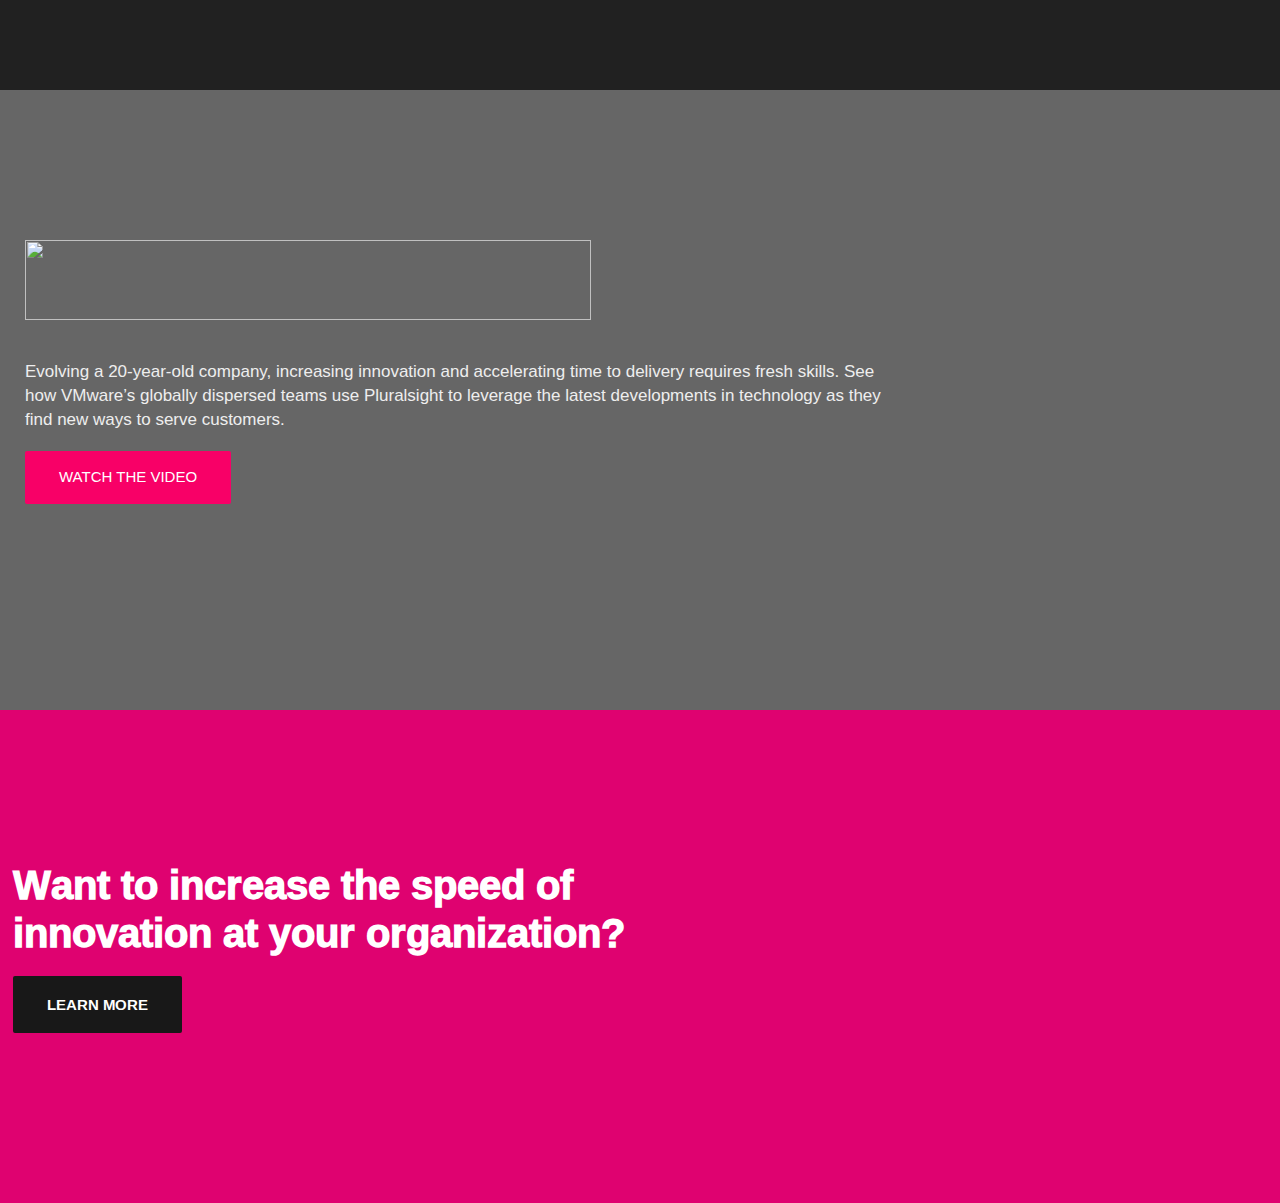
==== colab.html @ 33c8b82c "main updated" ====
<!DOCTYPE html>
<html lang="en">
<head>
    <meta charset="UTF-8">
    <meta http-equiv="X-UA-Compatible" content="IE=edge">
    <meta name="viewport" content="width=device-width, initial-scale=1.0">

       <!-- favicons -->

       <link
       rel="shortcut icon"
       href="https://www.pluralsight.com/etc/clientlibs/pluralsight/main/images/favicons/favicon-96x96.png"
       type="image/x-icon"/>
     <!-- jquery -->
 
     <link rel="stylesheet" href="https://cdnjs.cloudflare.com/ajax/libs/slick-carousel/1.8.1/slick-theme.min.css" integrity="sha512-17EgCFERpgZKcm0j0fEq1YCJuyAWdz9KUtv1EjVuaOz8pDnh/0nZxmU6BBXwaaxqoi9PQXnRWqlcDB027hgv9A==" crossorigin="anonymous" referrerpolicy="no-referrer" />
     <link rel="stylesheet" href="https://cdnjs.cloudflare.com/ajax/libs/slick-carousel/1.8.1/slick.min.css" integrity="sha512-yHknP1/AwR+yx26cB1y0cjvQUMvEa2PFzt1c9LlS4pRQ5NOTZFWbhBig+X9G9eYW/8m0/4OXNx8pxJ6z57x0dw==" crossorigin="anonymous" referrerpolicy="no-referrer" />
     <link rel="stylesheet" href="./styles/grt-youtube-popup.css">
     <!-- fonts -->
 
     <link rel="preconnect" href="https://fonts.googleapis.com" />
     <link rel="preconnect" href="https://fonts.gstatic.com" crossorigin />
     <link href="https://fonts.googleapis.com/css2?family=Ramabhadra&display=swap"rel="stylesheet"/>
 
     <link rel="preconnect" href="https://fonts.googleapis.com">
     <link rel="preconnect" href="https://fonts.gstatic.com" crossorigin>
     <link href="https://fonts.googleapis.com/css2?family=Titillium+Web&display=swap" rel="stylesheet">
 <!-- title -->
     <title>Pluralsight + VMware</title>

<!-- linked css -->
     <link rel="stylesheet" href="./styles/colab.css">
     <link rel="stylesheet" href="./styles/index.css">
     <link rel="stylesheet" href="https://cdnjs.cloudflare.com/ajax/libs/font-awesome/4.7.0/css/font-awesome.min.css" />
     <link rel="stylesheet" href="./styles/footer.css">
     <link rel="stylesheet" href="./styles/nav.css">

</head>
<body>
    <div id="navItems">

    </div>

    <div id="containernav">
      <div id="nav">

      </div>

      <div id="searchBar">

      </div>
    </div>
    <div id="vdo">
    <video id="videoBG" poster="./images/vdoPic.jpg" autoplay muted loop>
        <source src="./images/VMware + Pluralsight.mp4" type="video/mp4">
    </video>
    <div id="textDiv">
        <img width="20%" src="./images/vmware+.png" alt="">
        <p>Evolving a 20-year-old company, increasing innovation and accelerating time to delivery requires fresh skills. See how VMware’s globally dispersed teams use Pluralsight to leverage the latest developments in technology as they find new ways to serve customers.</p>
        <a class="youtube-link" youtubeid="wh91rxCkVXI">
            <button id="Linkbtn">Watch The Video</button>
        </a>
    </div>
</div>
<div id="pinkDiv">
    <div id="pinkContent">
        <h2>Want to increase the speed of innovation at your organization?</h2>
        <button>learn more</button>
    </div>
</div>
<div id="footer">

</div>
</body>
</html>
<script src="https://ajax.googleapis.com/ajax/libs/jquery/3.5.1/jquery.min.js"></script>

<script src="./scripts/grt-youtube-popup.js"></script>

<script> $(".youtube-link").grtyoutube({
  autoPlay:false}
); </script>

<script type="module" src="./scripts/impexpnavfoot.js"></script>
<script type="module" src="./scripts/navfunctions.js"></script>
---- styles/grt-youtube-popup.css ----
.grtyoutube-popup {
	position:fixed;
	top:0;
	left:0;
	right:0;
	bottom:0;
	z-index:99999;
}

.grtyoutube-popup-content {
	margin-top:150px;
	width:95%;
	max-width:850px;
	margin-left:auto;
	margin-right:auto;
	position:relative;
}

.grtyoutube-popup-close {
	position:absolute;
	top:-30px;
	right:0;
	color:#FFF;
	font-size:25px;
	width:17px;
	height:17px;
	cursor:pointer;
}

.grtyoutube-iframe {
	width:100%;
	height:480px;
}
@media (max-width:767px) {
	.grtyoutube-iframe {
		width:100%;
		height:350px;
	}
}

.grtyoutube-dark-theme{
	background: rgba(0,0,0, 0.85);
}

.grtyoutube-dark-theme .grtyoutube-popup-content {
	-webkit-box-shadow: 0px 0px 8px 0px rgba(255,255,255,0.4);
	-moz-box-shadow: 0px 0px 8px 0px rgba(255,255,255,0.4);
	box-shadow: 0px 0px 8px 0px rgba(255,255,255,0.4);
}

.grtyoutube-dark-theme .grtyoutube-popup-close {
	background: url('icon-close-white.png') no-repeat;
}

.grtyoutube-light-theme {
	background: rgba(255,255,255, 0.85);
}

.grtyoutube-light-theme .grtyoutube-popup-content {
	-webkit-box-shadow: 0px 0px 8px 0px rgba(0,0,0,0.4);
	-moz-box-shadow: 0px 0px 8px 0px rgba(0,0,0,0.4);
	box-shadow: 0px 0px 8px 0px rgba(0,0,0,0.4);
}

.grtyoutube-light-theme .grtyoutube-popup-close {
	background: url('icon-close-black.png') no-repeat;
}
---- styles/colab.css ----
#vdo{
box-sizing : border-box; 
margin : 0px; 
color : rgb(238, 238, 238); 
min-height : 0px; 
background-color : rgba(0, 0, 0, .6); 
position : relative; 
height: 700px;

}
#videoBG {
position: relative;
z-index: -1;
width: 100%;
}
#textDiv{
padding-left : 15px; 
padding-right : 15px; 
width : 935px; 
margin : 0px; 
padding : 0px 25px; 
min-height : 1px; 
margin-top: 150px;
position : absolute;
top: 0;
}
#textDiv>img{
box-sizing : border-box; 
max-width : 100%; 
width: 80%;
height : 80px; 
display : inline-block; 
margin-bottom: 40px; 
}
#textDiv>p{
box-sizing : border-box; 
padding : 0px; 
font-family : -apple-system, BlinkMacSystemFont, 'Segoe UI', Roboto, Oxygen, Ubuntu, Cantarell, 'Open Sans', 'Helvetica Neue', sans-serif; 
font-size : 17px; 
font-weight : 400; 
line-height : 23.8px; 
margin-bottom : 20px; 
text-rendering : optimizelegibility; 
color : rgb(238, 238, 238); 

}
#textDiv button{
box-sizing : border-box; 
color : rgb(255, 255, 255); 
line-height : 16.5px; 
text-decoration : none solid rgb(255, 255, 255); 
transition : box-shadow 0.3s ease-in-out 0s; 
word-break : break-word; 
font-family : -apple-system, BlinkMacSystemFont, 'Segoe UI', Roboto, Oxygen, Ubuntu, Cantarell, 'Open Sans', 'Helvetica Neue', sans-serif; 
font-weight : 400; 
font-size : 15px; 
padding : 18px 34px; 
border-radius : 2px; 
background-color :rgb(248, 0, 103);
position : relative; 
text-align : center; 
display : block; 
margin : 0px 20px 20px 0px; 
text-transform : uppercase; 
margin-right : 20px; 
border: none;

}
#textDiv button:hover{
cursor : pointer;
background : rgba(0, 0, 0, 0) linear-gradient(145deg, rgb(248, 59, 1) 0px, rgb(236, 0, 110) 100%) repeat scroll 0% 0% / auto padding-box border-box; 
box-shadow : rgba(0, 0, 0, 0.6) 0px 10px 40px;
}
#pinkDiv{
box-sizing : border-box; 
margin : 0px; 
padding : 0; 
color : rgb(238, 238, 238); 
margin-top :-80px;
min-height : 0px; 
position : relative; 
padding-top : 150px; 
padding-bottom : 150px; 
background-color :rgb(223, 2, 112);
}
#pinkContent{
box-sizing : border-box; 
margin : 0px 12.5px; 
max-width : 1400px; 
width : 1400px; 
padding : 0px; 

}
#pinkContent>h2{
box-sizing : border-box; 
margin : 0px 0px 20px; 
padding : 0px; 
font-family: "Ramabhadra", sans-serif;
line-height : 48px; 
margin-bottom : 20px; 
margin-top : 0px; 
font-size : 40px; 
color : rgb(255, 255, 255); 
width: 50%;

}
#pinkContent button{
color : rgb(255, 255, 255); 
text-decoration : none solid rgb(255, 255, 255); 
transition : box-shadow 0.3s ease-in-out 0s; 
font-family: "Ramabhadra", sans-serif;
font-size : 15px; 
padding : 14px 34px; 
border-radius : 2px; 
background : rgb(24, 24, 24) ; 
position : relative; 
text-align : center; 
margin : 0px 20px 20px 0px; 
text-transform : uppercase; 
border: none;
}
#pinkContent button:hover{
cursor : pointer;
color : rgb(255, 255, 255);
box-shadow : rgba(0, 0, 0, 0.4) 0px 10px 30px;
background : rgb(24, 24, 24);
}
---- styles/index.css ----
body {
    margin: 0;
    padding:0;
  }
  #home_container {
    width: 100%;
    height: 100%;
    /* border: 2px solid black; */
  }
  #first_conatainer {
    /* height: 700px; */
    box-sizing: border-box;
    margin: 0px;
    padding: 100px 0px 0px;
    padding-top: 100px;
    color: rgb(238, 238, 238);
    background-repeat: no-repeat;
    background-size: contain;
    background-position: 50% 0%;
    min-height: 0px;
    background-color: rgb(0, 0, 0);
    position: relative;
    padding-bottom: 0px;
    background-image: url("https://www.pluralsight.com/content/dam/pluralsight2/homepage/2022/hero-illustration.png");
  }
  #first_conatainer_box {
    box-sizing: border-box;
    margin: 0px;
    padding: 0px;
    /* border: 2px solid red; */
    margin-top: 40px;
    /* height: 100%; */
    /* border: 2px solid rgb(0, 255, 170); */
  }
  #first_container_content {
    box-sizing: border-box;
    padding-left: 15px;
    padding-right: 15px;
    width: 900px;
    margin: 0px;
    padding: 0px 15px;
    min-height: 1px;
    /* border: 2px solid rgb(255, 21, 0); */
    margin: auto;
  }

  /* Rotating fonts */

  *,
  * #rotating_div:before,
  * #rotating_div:after {
    padding: 0;
    margin: 0;
    box-sizing: border-box;
  }

  #rotating_div {
    /* border: 2px solid rgb(0, 119, 255); */

    box-sizing: border-box;
    margin: 45px 0px;
    text-rendering: optimizelegibility;
    font-size: 56px;
    color: rgb(255, 255, 255);
    text-transform: none;
    font-family: "Ramabhadra", sans-serif;
    letter-spacing: 2.2px;
    box-sizing: content-box;
    height: 70px;
    display: flex;
    border-radius: 8px;
    box-shadow: 0 20px 25px rgba(0, 0, 0, 0.2);
    width: 74%;
    margin: auto;
    padding: 0px;
    line-height: 68px;
    margin-bottom: 45px;
    margin-top: 85px;
    font-weight: 700;
  }
  .words {
    overflow: hidden;
    /* height:100%; */
  }

  .words>span {
    display: block;
    height: 100%;
    padding-left: 10px;
    animation: spin_words 6s infinite;
  }
  @keyframes spin_words {
    10% {
      transform: translateY(-112%);
    }
    25% {
      transform: translateY(-100%);
    }
    35% {
      transform: translateY(-212%);
    }
    50% {
      transform: translateY(-200%);
    }
    60% {
      transform: translateY(-312%);
    }
    75% {
      transform: translateY(-300%);
    }
    85% {
      transform: translateY(-412%);
    }
    100% {
      transform: translateY(-400%);
    }
  }
  .subheading {
    box-sizing: border-box;
    margin: 0px 0px 20px;
    padding: 0px;
    font-family: 'Titillium Web', sans-serif;
    font-size: 17px;
    font-weight: 350;
    line-height: 23.8px;
    margin-bottom: 20px;
    text-rendering: optimizelegibility;
    color: rgb(238, 238, 238);
    text-align: center;
  }
  #buttonDiv {
    box-sizing: border-box;
    margin: 0px;
    max-width: 900px;
    width: 870px;
    padding: 0px;
    /* border: 2px solid white; */
    /* height: 100px; */
  }
  #viewPlansDIv {
    box-sizing: border-box;
    padding-left: 50px;
    padding-right: 5px;
    width: 435px;
    float: left;
    margin: 0px;
    padding: 0px 5px 0px 50px;
    min-height: 1px;
    /* border: 2px solid red; */
    /* height: 100px; */
  }
  #tryForFreeDiv {
    box-sizing: border-box;
    margin: 0px;
    padding: 0px;
    /* border: 2px solid greenyellow; */
    /* height: 100px; */
  }
  #viewPlans {
    box-sizing: border-box;
    border: none;
    color: rgb(255, 255, 255);
    line-height: 16.5px;
    text-decoration: none solid rgb(255, 255, 255);
    transition: all 0.8s ease-in-out 0s;
    word-break: break-word;
    font-family: "Ramabhadra", sans-serif;
    font-weight: 400;
    font-size: 15px;
    padding: 18px 34px;
    white-space: normal;
    border-radius: 2px;
    background: rgba(236, 0, 140, 0.725)
      linear-gradient(
        to right,
        rgb(187, 113, 17),
        rgb(202, 0, 121),
        rgb(251, 194, 103)
      )
      repeat scroll -8.6944% 0% / 300% 100% padding-box border-box;
    position: relative;
    text-align: center;
    display: block;
    margin: 0px 20px 20px 0px;
    letter-spacing: 0.5px;
    text-transform: uppercase;
    background-image: linear-gradient(
      to right,
      rgb(253, 112, 17),
      rgb(236, 0, 140),
      rgb(253, 112, 17)
    );
    background-size: 300% 100%;
    float: left;
    margin-right: 20px;
  }
  #viewPlansButtonDiv{
    box-sizing : border-box; 
margin : 0px; 
padding : 0px; 
text-align : right; 
float : right; 

  }
  #viewPlans:hover {
    cursor: pointer;
    text-decoration: inherit;
    color: white;
    box-shadow: rgba(0, 0, 0, 0.4) 0px 10px 30px;
    background-position: -50% 0px;
  }
  #tryForFree {
    box-sizing: border-box;
    color: rgb(255, 255, 255);
    line-height: 16.5px;
    text-decoration: none solid rgb(255, 255, 255);
    transition: box-shadow 0.3s ease-in-out 0s;
    word-break: break-word;
    font-family: "Ramabhadra", sans-serif;
    font-weight: 400;
    font-size: 15px;
    padding: 19px 29px;
    white-space: normal;
    border-radius: 2px;
    background: rgba(0, 0, 0, 0) none repeat scroll 0% 0% / auto padding-box border-box;
    position: relative;
    text-align: center;
    display: inline-block;
    margin: 0px 0px 20px;
    letter-spacing: 0.5px;
    text-transform: uppercase;
    border: 1px solid white;
    /* border: 1px solid rgb(255, 255, 255); */
  }
  #tryForFree:hover{
    cursor : pointer;
    text-decoration : inherit;
    color : rgb(255, 255, 255);
    box-shadow : rgb(255, 255, 255) 0px 0px 0px 1px inset;
    background : transparent;
  }
  .subheading{
   margin-top:48px

  }
  #orgText{
    box-sizing : border-box; 
margin : 0px 0px 20px; 
padding : 0px; 
font-family : -apple-system, BlinkMacSystemFont, 'Segoe UI', Roboto, Oxygen, Ubuntu, Cantarell, 'Open Sans', 'Helvetica Neue', sans-serif; 
font-style : normal; 
font-weight : 700; 
line-height : 21px; 
margin-bottom : 20px; 
margin-top : 0px; 
text-rendering : optimizelegibility; 
font-size : 15px; 
letter-spacing : 1px; 
text-transform : uppercase; 
color : rgb(170, 170, 170); 
text-align : center; 

  }
  #orgLogo{
    box-sizing : border-box; 
margin : 0px; 
padding : 0px; 
display : flex; 
flex-flow : row wrap; 
justify-content : space-between; 
/* border: 2px solid greenyellow; */
height: 50px;
  }
  .logos{
    box-sizing : border-box; 
margin : 0px; 
padding : 0px; 
color : rgb(221, 221, 221); 
background-repeat : no-repeat; 
background-size : cover; 
background-position : 50% 0%; 
position : relative; 
height : 36px; 
/* border: 1px solid red; */

  }
  .logos>img{
        box-sizing : border-box; 
max-width : 100%; 
/* height : 17px;  */
display : inline-block; 
vertical-align : middle; 

  }
  #separatorLine{
    box-sizing : border-box; 
margin : 0px 709.5px; 
padding : 0px; 
background-color : rgb(0, 0, 0); 
width : 6px; 
height : 150px; 
border-width : 3px; 
border-style : solid; 
border-image : linear-gradient(rgb(236, 0, 140), rgb(241, 91, 42), rgba(0, 0, 0, 0)) 1 100% / 1 / 0 stretch; 
margin-top: 70px;

  }
  #secondDiv{
    box-sizing : border-box; 
margin : 0px; 
padding : 50px 0px 100px; 
padding-top : 50px; 
padding-bottom : 100px; 
color : rgb(238, 238, 238); 
background-repeat : no-repeat, no-repeat, no-repeat; 
background-size : contain, contain, contain; 
background-position : 100% 100%, 100% 50%, 0% 50%; 
min-height : 0px; 
background-color : rgb(0, 0, 0); 
position : relative; 
background-image : url("https://www.pluralsight.com/content/dam/pluralsight2/homepage/2022/bkgd-triangle-right.png"), url("https://www.pluralsight.com/content/dam/pluralsight2/homepage/2022/bkgd-triangle-right2.png"), url("https://www.pluralsight.com/content/dam/pluralsight2/homepage/2022/bkgd-triangle-left.png"); 
    /* border: 2px solid white;  */
    height: 600px;
  }
  #coursesDiv{
    box-sizing : border-box; 
padding-left : 15px; 
padding-right : 15px; 
width : 816.664px; 
float : left; 
margin : 0px; 
padding : 0px 15px; 
min-height : 1px; 
    display : grid; 
    grid-template-columns: repeat(2,52%);

/* border: 2px solid red; */
  }
  #trendingTechDiv{
    box-sizing : border-box; 
padding-left : 15px; 
padding-right : 15px; 
width : 583.328px; 
float : right; 
margin : 0px; 
padding : 0px 15px; 
min-height : 1px; 
/* border: 2px solid red; */
  }
.courseItems{
box-sizing : border-box; 
margin : 0px; 
padding : 20px; 
flex-basis : 50%; 
flex-grow : 1; 
/* border: 1px solid yellow; */
}
.courseItemsDiv{
box-sizing : border-box; 
margin : 0px; 
padding : 20px 30px; 
display : flex; 
background : rgb(34, 34, 34) none repeat scroll 0% 0% / auto padding-box border-box; 
box-shadow : rgba(0, 0, 0, 0.1) 0px 30px 30px 0px; 
min-height : 165px; 
border-radius : 10px; 
/* border: 2px solid red; */
cursor: pointer;
}
.courseItemsDivBox{
box-sizing : border-box; 
color : rgb(236, 0, 140); 
line-height : 21px; 
text-decoration : none solid rgb(236, 0, 140); 
transition : all 0.3s ease 0s; 
word-break : break-word; 
position : relative; 
display : flex; 
flex-direction : column; 
flex-grow : 1; 
/* border: 2px solid rgb(19, 253, 50); */
}
.courseItemsDiv:hover #arrow{
margin-left: 7px;
transition : all 0.5s ease 0s;
}
.takeAlook:hover #arrow{
margin-left: 7px;
transition : all 0.5s ease 0s;
}
.courseItemsDivBox label{
box-sizing : border-box; 
margin : 0px 0px 5px; 
padding : 0px; 
margin-bottom : 5px; 
font-weight : 700; 
font-size : 13px; 
letter-spacing : 1px; 
text-transform : uppercase; 
font-family : -apple-system, BlinkMacSystemFont, 'Segoe UI', Roboto, Oxygen, Ubuntu, Cantarell, 'Open Sans', 'Helvetica Neue', sans-serif ; 

}
.title{
box-sizing : border-box; 
margin : 0px; 
padding : 0px; 
color : rgb(255, 255, 255); 
font-size : 22px; 
line-height : 30.8px; 
font-weight : 350; 
letter-spacing :1px;
font-family : -apple-system, BlinkMacSystemFont, 'Segoe UI', Roboto, Oxygen, Ubuntu, Cantarell, 'Open Sans', 'Helvetica Neue', sans-serif ; 

}
.totalCourses{
box-sizing : border-box; 
margin : 0px; 
padding : 0px; 
font-size : 17px; 
font-weight : 400; 
line-height : 25.5px; 
color : rgb(170, 170, 170); 
font-family : -apple-system, BlinkMacSystemFont, 'Segoe UI', Roboto, Oxygen, Ubuntu, Cantarell, 'Open Sans', 'Helvetica Neue', sans-serif ; 

/* border: 1px solid white; */
}
.span{
box-sizing : border-box; 
color : rgb(255, 255, 255); 
font-weight : 300; 

/* border: 1px solid rgb(4, 0, 255); */
}
.takeAlook{
box-sizing : border-box; 
margin : 8.20312px 0px 0px; 
padding : 0px; 
margin-top : 8.20312px; 
font-size : 16px; 
font-weight : 700; 
line-height : 36px; 
color : rgb(255, 255, 255); 
cursor: pointer;
font-family : -apple-system, BlinkMacSystemFont, 'Segoe UI', Roboto, Oxygen, Ubuntu, Cantarell, 'Open Sans', 'Helvetica Neue'
}
#arrow{
color : rgb(236, 0, 140);
font-size :12px;
}
.courseImg{
box-sizing : border-box; 
max-width : 100%; 
height : 100px; 
display : block;
border : 0px none rgb(236, 0, 140); 
position : absolute; 
top : -26px; 
right : -36px; 
width : 100px; 
/* vertical-align : middle;  */
/* border: 2px solid yellow; */
}
.trendingTech{
box-sizing : border-box; 
margin : 0px 0px 20px; 
padding : 0px; 
font-family : -apple-system, BlinkMacSystemFont, 'Segoe UI', Roboto, Oxygen, Ubuntu, Cantarell, 'Open Sans', 'Helvetica Neue', sans-serif ; 
font-style : normal; 
font-weight : 700; 
line-height : 21px; 
margin-bottom : 20px; 
margin-top : 0px; 
text-rendering : optimizelegibility; 
font-size : 15px; 
letter-spacing : 1px; 
text-transform : uppercase; 
color : rgb(228, 0, 132); 
margin-top : 50px;
}
.feature{
box-sizing : border-box; 
margin : 0px 0px 20px; 
padding : 0px; 
font-family: "Ramabhadra", sans-serif;
font-style : normal; 
font-weight : 400; 
line-height : 38.4px; 
margin-bottom : 20px; 
margin-top : 0px; 
text-rendering : optimizelegibility; 
font-size : 32px; 
letter-spacing : normal; 
text-transform : none; 
color : rgb(255, 255, 255); 
width: 45%;
/* border:1px solid red; */
}
#trendingTechDiv>p{
box-sizing : border-box; 
margin : 0px 0px 20px; 
padding : 0px; 
font-family: -apple-system, BlinkMacSystemFont, 'Segoe UI', Roboto, Oxygen, Ubuntu, Cantarell, 'Open Sans', 'Helvetica Neue', sans-serif;
font-size : 17px; 
font-weight : 300; 
line-height : 23.8px; 
margin-bottom : 20px; 
text-rendering : optimizelegibility; 
color : rgb(238, 238, 238); 
}
#thirdDiv{
box-sizing : border-box; 
margin : 0px; 
padding-top : 50px; 
padding-bottom : 100px; 
color : rgb(238, 238, 238); 
/* background-repeat : no-repeat;  */
/* background-size : cover;  */
background-position : 50% 0%; 
min-height : 0px; 
background-color : rgb(24, 24, 24); 
position : relative; 
/* border:  2px solid rgb(255, 255, 255); */
}
#thirdContent{
box-sizing : border-box; 
padding-left : 15px; 
padding-right : 15px; 
width : 1400px; 
/* float : left;  */
margin : 0px; 
padding : 0px 15px; 
min-height : 1px;
/* border:2px solid rgb(0, 255, 85); */
margin: auto;
background-color :rgb(24, 24, 24);
}
#skills{
display:grid;
grid-template-columns: repeat(2,50%);
margin: auto;
/* border:2px solid rgb(17, 0, 255); */

}
#skillText{
box-sizing : border-box; 
padding-left : 30px; 
padding-right : 25px; 
float : left; 
margin : 0px; 
padding : 20px 25px 0px 30px; 
min-height : 1px; 
background-color: #222222;
/* border: 2px solid rgb(21, 255, 0); */
border-top-left-radius: 10px;
border-bottom-left-radius: 10px;
}
#skillImg{
box-sizing : border-box; 
max-width : 100%; 
height : 455.922px; 
display : inline-block; 
vertical-align : middle; 
/* border : 2px solid rgb(196, 199, 7);  */
}
#skillHead{
display: flex; 
/* border: 2px solid red; */
}
.skillLogo{
box-sizing : border-box; 
max-width : 100%; 
height : 20px; 
display : inline-block; 
vertical-align : middle; 
transform : matrix(1, 0, 0, 1, -57.25, 0); 
margin-left : 57.1406px; 
/* border: 2px solid greenyellow; */
}
#skillLab{
box-sizing : border-box; 
margin : 0px 0px 20px; 
padding : 0px; 
font-family: -apple-system, BlinkMacSystemFont, 'Segoe UI', Roboto, Oxygen, Ubuntu, Cantarell, 'Open Sans', 'Helvetica Neue', sans-serif;
font-style : normal; 
font-weight : 700; 
line-height : 21px; 
margin-bottom : 20px; 
margin-top : 0px; 
text-rendering : optimizelegibility; 
font-size : 13px; 
letter-spacing : 1px; 
text-transform : uppercase; 
color : rgb(255, 255, 255); 
margin-left: -30px;
/* border: 2px solid rgb(224, 0, 0); */
}
.skillTitle{
box-sizing : border-box; 
margin : 0px 0px 20px; 
padding : 0px; 
font-family: "Ramabhadra", sans-serif;
font-style : normal; 
font-weight : 400; 
line-height : 38.4px; 
margin-bottom : 20px; 
margin-top : 0px; 
text-rendering : optimizelegibility; 
font-size : 32px; 
letter-spacing : normal; 
text-transform : none; 
color : rgb(255, 255, 255); 

width : 95%; 
}
.skillAbt{
box-sizing : border-box; 
margin : 0px 0px 20px; 
padding : 0px; 
font-family : -apple-system, BlinkMacSystemFont, 'Segoe UI', Roboto, Oxygen, Ubuntu, Cantarell, 'Open Sans', 'Helvetica Neue', sans-serif; 
font-size : 17px; 
font-weight : 300; 
line-height : 23.8px; 
margin-bottom : 20px; 
text-rendering : optimizelegibility; 
color : rgb(228, 228, 228); 

}
#certificateCourse{
box-sizing : border-box; 
margin : 0px; 
padding : 50px 0px 0px; 
padding-top : 50px; 
color : rgb(238, 238, 238); 
background-repeat : no-repeat; 
background-size : cover; 
background-position : 50% 0%; 
min-height : 0px; 
background-color : rgb(24, 24, 24); 
position : relative; 
padding-bottom : 0px; 
display:grid; 
grid-template-columns: repeat(3,30%);
justify-content:space-around; ;
}
.certificate{
box-sizing : border-box; 
margin : 0px; 
padding : 50px 0px; 
padding-top : 50px; 
padding-bottom : 50px; 
color : rgb(238, 238, 238); 
min-height : 0px; 
background-color : rgb(34, 34, 34); 
border-radius : 18px;
/* border: 2px solid rgb(230, 255, 9);  */

}
.certificateContent{
box-sizing : border-box; 
padding-left : 30px; 
padding-right : 30px; 
margin : 0px; 
padding : 0px 30px; 
min-height : 1px; 
/* border: 2px solid red; */
}
.featureCertificate{
box-sizing : border-box; 
padding : 0px; 
font-family: "Ramabhadra", sans-serif;
font-style : normal; 
font-weight : 400; 
line-height : 38.4px; 
margin-bottom : 20px; 
margin-top : 20px; 
text-rendering : optimizelegibility; 
font-size : 31px; 
letter-spacing : normal; 
text-transform : none; 
color : rgb(255, 255, 255); 
/* width: 45%; */

}
#fourthDiv{
box-sizing : border-box; 
margin : 0px; 
padding : 100px 0px 50px; 
padding-top : 100px; 
padding-bottom : 50px; 
color : rgb(238, 238, 238); 
background-repeat : no-repeat; 
background-size : cover; 
background-position : 50% 0%; 
min-height : 0px; 
background-color : rgb(0, 0, 0); 
position : relative; 

}
#fourthContent{
box-sizing : border-box; 
padding : 0px; 
width: 98%;
margin: auto;
}
#forthDivBoxes{
box-sizing : border-box; 
margin : 0px; 
padding : 0px; 
display:grid;
grid-template-columns: repeat(4,24%);
justify-content : space-between; 

}
.discoverMore{
box-sizing : border-box; 
margin : 0px; 
padding : 0px; 
color : rgb(221, 221, 221); 
position : relative; 
/* height : 387.438px;  */
background-color : rgba(0, 0, 0, 0); 
}
.discoverImg{
box-sizing : border-box; 
max-width : 100%; 
height : 173.047px; 
display : inline-block; 
vertical-align : middle; 
border-radius : 20px; 

}
.yellowDiscoverText{
box-sizing : border-box; 
margin : 0px 0px 20px; 
padding : 0px; 
font-family : -apple-system, BlinkMacSystemFont, 'Segoe UI', Roboto, Oxygen, Ubuntu, Cantarell, 'Open Sans', 'Helvetica Neue', sans-serif ; 
font-style : normal; 
font-weight : 700; 
line-height : 21px; 
margin-bottom : 40px; 
margin-top : 20px; 
text-rendering : optimizelegibility; 
font-size : 14px; 
letter-spacing : 1px; 
text-transform : uppercase; 
color : rgb(255, 186, 14); 
/* margin-top : 50px; */
}
#fifthDiv {
box-sizing : border-box; 
margin : 0px; 
/* padding : 100px 0px 50px;  */
padding-top : 60px; 
padding-bottom : 50px; 
color : rgb(238, 238, 238); 
background-repeat : no-repeat; 
background-size : cover; 
background-position : 50% 0%; 
min-height : 0px; 
background-color : rgb(0, 0, 0); 
position : relative; 

}
#fifthContent{
display:grid;
grid-template-columns: 58% 42%;
}

#vmwareTextBox{
box-sizing : border-box; 
margin : 0px; 
padding : 100px 0px; 
padding-top : 100px; 
padding-bottom : 100px; 
color : rgb(238, 238, 238); 
background-position : 0% 0%; 
min-height : 300px; 
position : relative; 
background-color: #4158D0;
background-image: linear-gradient(100deg, #dd2ba8 4%, #ff4800 99%, #ffae00 100%);

}
#vmwareTextBox img{
width : 25%;
margin-bottom: 30px;
}
#vmwareText{
box-sizing : border-box; 
padding-left : 60px; 
padding-right : 60px; 
width : 593.75px; 
float : left; 
margin : 0px; 
padding : 0px 60px; 
min-height : 1px; 
}
.featureVMware{
box-sizing : border-box; 
margin : 0px 0px 20px; 
padding : 0px; 
font-family: "Ramabhadra", sans-serif;
font-style : normal; 
font-weight : 400; 
line-height : 38.4px; 
margin-bottom : 20px; 
margin-top : 0px; 
text-rendering : optimizelegibility; 
font-size : 32px; 
letter-spacing : normal; 
text-transform : none; 
color : rgb(255, 255, 255); 
/* width: 45%; */
}
#howTheyDoing{
box-sizing : border-box; 
color : rgb(255, 255, 255); 
line-height : 16.5px; 
text-decoration : none solid rgb(255, 255, 255); 
transition : box-shadow 0.3s ease-in-out 0s; 
word-break : break-word; 
font-family: "Ramabhadra", sans-serif;
font-weight : 400; 
font-size : 15px; 
padding : 18px 34px; 
white-space : normal; 
border-radius : 2px; 
background : rgb(24, 24, 24) none repeat scroll 0% 0% / auto padding-box border-box; 
position : relative; 
text-align : center; 
display : inline-block; 
margin : 0px 0px 20px; 
letter-spacing : 0.5px; 
border: none; 
}
#howTheyDoing:hover{
cursor : pointer;
text-decoration : inherit;
color : rgb(255, 255, 255);
box-shadow : rgba(0, 0, 0, 0.4) 0px 10px 30px;
background : rgb(24, 24, 24);
}
#followUs{
text-align : center;
}
#sixthDiv{
box-sizing : border-box; 
margin : 0px; 
padding : 41px 27px; 
position : relative; 
background: black;
}
.slider{
background-color: rgb(0, 0, 0);
margin: 0 10px;
box-sizing : border-box; 
margin : 0px; 
padding : 0px; 
transform : matrix(1, 0, 0, 1, 0, 0); 
position : relative; 
top : 0px; 
display : flex; 
}
.twitterPosts{
padding : 25px; 
height : 260px; 
min-height : 1px; 
background : rgb(255, 255, 255) none repeat scroll 0% 0% / auto padding-box border-box; 
border-radius : 8px; 
border : 2px solid rgb(255, 21, 0); 
position : relative; 

}
.profile{
display: flex;
margin-bottom:30px;
font-family: -apple-system, BlinkMacSystemFont, 'Segoe UI', Roboto, Oxygen, Ubuntu, Cantarell, 'Open Sans', 'Helvetica Neue', sans-serif;
}
.profilePic{
width: 40%;
height: 100%;
}
.profile span{
font-size: 13px;
color: grey;
}
.profileName{
display: flex;
justify-content: space-between;
margin-left:10px;
}
.profileName h5:hover{
color : rgb(228, 0, 132);
transition: all 0.6s
}
.twitterMsg p{
font-family: -apple-system, BlinkMacSystemFont, 'Segoe UI', Roboto, Oxygen, Ubuntu, Cantarell, 'Open Sans', 'Helvetica Neue', sans-serif;
font-weight: 350;
font-size:15px;
color:black;
}
.twitterMsg span{
color : rgb(228, 0, 132);
}
.twitterMsg a{
text-decoration: none; 
}
.twitterLogo{
width: 12%;
display:flex;
justify-content: flex-end;
height: 30%;
}
.tweetReactions{
margin-top:70px;
display:flex;
position: absolute;
left: 0;
right: 0;
bottom: 0;
padding:0 20px;
padding-bottom: 20px;
}
.tweetReactions>a{
text-decoration: none;
color: white;
padding:0 7px;
}
#seventhDiv{
box-sizing : border-box; 
margin : 0px; 
padding :0 0 100px 0px; 
padding-top : 100px; 
padding-bottom : 0px; 
color : rgb(238, 238, 238); 
background-repeat : no-repeat; 
background-size : cover; 
background-position : 50% 0%; 
min-height : 0px; 
background-color : rgb(0, 0, 0); 
position : relative; 

}
#seventhContent{
box-sizing : border-box; 
margin : 0px; 
padding-top : 100px; 
padding-bottom :100px;
color : rgb(238, 238, 238); 
background-repeat : no-repeat; 
background-size : cover; 
background-position : 100% 50%; 
min-height : 0px; 
background-color : rgb(24, 24, 24); 
position : relative; 
background-image: url("https://www.pluralsight.com/content/pluralsight/en/jcr:content/main/generic_block_1609496607/image-res.img.1e1ba99b-60b4-4f50-ba69-f25d048d96ce.jpg");
}
#seventhText{
box-sizing : border-box; 
max-width : 1400px; 
width : 1400px; 
padding : 0 20px; 
margin: 0;
}
#seventhText img {
padding : 0;
margin : 0 -20px;
}
#seventhText>h2{
box-sizing : border-box; 
margin : 0px 0px 20px; 
padding : 0px; 
font-family: "Ramabhadra", sans-serif;
font-weight : 400; 
line-height : 48px; 
margin-bottom : 20px; 
margin-top : 0px; 
text-rendering : optimizelegibility; 
font-size : 42px; 
color : rgb(255, 255, 255); 
width: 50%;

}
#seventhText>p{
width: 49%;
font-family: -apple-system, BlinkMacSystemFont, 'Segoe UI', Roboto, Oxygen, Ubuntu, Cantarell, 'Open Sans', 'Helvetica Neue', sans-serif;
line-height :25px;
margin-bottom:18px;
}
#eighthDiv{
box-sizing : border-box; 
margin : 0px; 
padding-top : 100px; 
padding-bottom : 80px; 
color : rgb(238, 238, 238); 
background-repeat : no-repeat; 
background-size : cover; 
background-position : 50% 0%; 
min-height : 0px; 
background-color : rgb(24, 24, 24); 
position : relative; 
}
#eightContent{
display:flex;
justify-content:space-around;
padding:0;
margin: 0;
}
#eightText{
box-sizing : border-box; 
padding-left : 15px; 
padding-right : 15px; 
width : 70%; 
float : left; 
margin : 0px; 
padding : 0px 15px; 
min-height : 1px; 
font-size :44px;
}
#eightButton{
box-sizing : border-box; 
margin : 0px; 
padding : 0px; 
width: 30%;
/* border: none !important; */
}
#eightButton>button{
width: 60%;
}
---- styles/nav.css ----
@import url("https://fonts.googleapis.com/css2?family=Source+Sans+Pro&display=swap");
@import url("https://fonts.googleapis.com/css2?family=Prompt:wght@400&family=Source+Sans+Pro&display=swap");

body {
  margin: 0;
  padding: 0;
  font-family: "Prompt", sans-serif;
}
#mainBody{
  margin: 0;
  padding: 0;
}
#mainBody *{
  margin: 0;
  padding: 0;
}

#containernav {
  color: rgb(240, 240, 240);
}

#nav #img {
  height: 23px;
  width: 23px;
}

#nav a,
p {
  text-decoration: none;
  color: white;
}

#nav {
  position: sticky;
  top: 0;
  width: 100%;
  z-index: 5;
  height: 90px;
  background-color: #212121;
  display: flex;
  color: white;
  align-items: center;
  padding: 20px 60px;
  box-sizing: border-box;
}

#nav > div {
  height: 100%;
}

#nav > div > img {
  cursor: pointer;
}

#nav > div:nth-child(1) {
  width: 20%;
  height: 80%;
}

#nav > div:nth-child(1) img {
  height: 100%;
}

#nav > div:nth-child(2) {
  width: 50%;
}

#nav ul {
  display: flex;
  align-items: center;
  height: 100%;
  gap: 5%;
  height: 100%;
}

#nav ul li {
  list-style-type: none;
  font-weight: bold;
  cursor: pointer;
  border-bottom: 6px solid #212121;

  padding: 30px 0;
}

.popup {
  list-style-type: none;
  font-weight: bold;
  cursor: pointer;
  border-bottom: 6px solid;
  border-image: linear-gradient(to right, #e80c88 0%, #f15b2c 100%);
  border-image-slice: 0 0 7 0;

  padding: 30px 0;
}

.popdown {
  list-style-type: none;
  font-weight: bold;
  cursor: pointer;
  border-bottom: 6px solid #212121;

  padding: 30px 0;
}

#nav > div:nth-child(3) {
  width: 30%;
  display: flex;
  gap: 5%;
  align-items: center;
  justify-content: right;
}

#nav > div:nth-child(3) > div {
  height: 100%;
  display: flex;
  align-items: center;
  font-weight: bold;
  font-size: 15px;

  padding: 20px 0px;
  cursor: pointer;
}

#nav > div:nth-child(3) > div img {
  height: 40%;
  filter: invert();
}

#nav > div:nth-child(3) > div button {
  color: white;
  border: 1px solid white;
  background-color: #212121;
  padding: 10px 30px;
  font-weight: bold;
  font-size: 15px;
}

#platform {
  position: absolute;
  top: 90px;
  width: 100%;
  height: 100vh;
  background-color: rgba(0, 0, 0, 0.8);
  z-index: 4;
  display: none;
  color: white;
}

#platform > div {
  width: 80%;
  height: 400px;
  background-image: linear-gradient(#171717, #000000);

  margin: auto;
  padding: 3%;
  box-sizing: border-box;
  display: flex;
}

.box {
  width: 25%;
  height: 100%;
  border-right: 1px solid rgb(131, 131, 131);

  box-sizing: border-box;
  display: flex;
  flex-direction: column;
  justify-content: space-around;
}

.box > div {
  box-sizing: border-box;
  display: flex;
  gap: 10%;
}

#platform p {
  font-weight: bold;
}

.box > div span {
  background: linear-gradient(
    100.37deg,
    rgb(236, 0, 139) 0%,
    rgb(241, 90, 34) 100%
  );
  border-radius: 2px;
  padding: 0 5%;
}

#platform > div > div:nth-child(2) {
  width: 75%;
  height: 100%;

  padding: 0 2%;
  box-sizing: border-box;
  display: flex;
  flex-wrap: wrap;
  justify-content: space-between;
}

#platform > div > div:nth-child(2) > div:nth-child(1) {
  width: 30%;
  height: 75%;
  border: none;
}

#platform h4 {
  color: rgb(192, 192, 192);
  font-weight: 100;
}

#platform a {
  color: white;
  text-decoration: none;
}

#platform > div > div:nth-child(2) > div:nth-child(2) {
  width: 70%;
  height: 80%;
  display: flex;
  flex-wrap: wrap;
  justify-content: space-between;
}

#platform > div > div:nth-child(2) > div:nth-child(2) > div {
  width: 47%;
  height: 29%;
  box-sizing: border-box;
  background-color: #222222;
  border-radius: 10px;
}

#platform > div > div:nth-child(2) > div:nth-child(3) {
  width: 100%;
  height: 15%;
  display: flex;
  gap: 5%;
}

#nav button {
  cursor: pointer;
}

.flex {
  display: flex;
}

.justifyContentSpaceEvenly {
  justify-content: space-evenly;
}

.fontWeight100 {
  font-weight: 100;
}

.gap12 {
  gap: 12px;
}

.fontSize15 {
  font-size: 13px;
}

.padding10 {
  padding: 10px;
  overflow: hidden;
}

#navResources {
  position: absolute;
  top: 90px;
  width: 100%;
  height: 100vh;
  background-color: rgba(0, 0, 0, 0.8);
  z-index: 4;
  display: none;
  color: white;
}

#navResources > div {
  width: 80%;
  height: 400px;
  background-image: linear-gradient(#171717, #000000);

  margin: auto;
  padding: 3%;
  box-sizing: border-box;
  display: flex;
}

.box {
  width: 25%;
  height: 100%;
  border-right: 1px solid rgb(131, 131, 131);

  box-sizing: border-box;
  display: flex;
  flex-direction: column;
  justify-content: space-around;
}

.box > div {
  box-sizing: border-box;
  display: flex;
  gap: 10%;
}

#navResources p {
  font-weight: bold;
}

.box > div span {
  background: linear-gradient(
    100.37deg,
    rgb(236, 0, 139) 0%,
    rgb(241, 90, 34) 100%
  );
  border-radius: 2px;
  padding: 0 5%;
}

#navResources > div > div:nth-child(2) {
  width: 75%;
  height: 100%;

  padding: 0 2%;
  box-sizing: border-box;
  display: flex;
  justify-content: space-between;
}

#navResources > div > div:nth-child(2) > div:nth-child(1) {
  width: 35%;
  height: 75%;
  border: none;
}

#navResources h4 {
  color: rgb(192, 192, 192);
  font-weight: 100;
}

#navResources a {
  color: white;
  text-decoration: none;
}

.learnMoreBtn {
  width: 200px;
  padding: 12px;
  background-color: #ec008c;
  color: white;
  font-size: 17px;
  white-space: normal;
  cursor: pointer;
  border: none;
}

.popupImg {
  position: relative;
  background-image: url("https://www.pluralsight.com/content/experience-fragments/pluralsight/Navigation/global-nav/master/jcr:content/root/navigation/main/nav_item_dropdown_1789622253/parsys/nav_resource/parsys/generic_block/image-res.img.5d9d4c9e-2ab3-4cd2-853f-351faa18633e.png");
  width: 100%;
  height: 90%;
  padding: 35px;
}

.popupImg > img {
  position: absolute;
  z-index: 1;
  width: 40%;
  right: 0;
  bottom: 0;
}

.popupImg {
  color: black;
}

.fcolor {
  color: white;
}

.popupImg > div {
  position: relative;
  z-index: 1;

  display: flex;
  flex-direction: column;
  gap: 18px;
}

#navSkills {
  position: absolute;
  top: 90px;
  width: 100%;
  height: 100vh;
  background-color: rgba(0, 0, 0, 0.8);
  z-index: 4;
  display: none;
  color: white;
}

#navSkills > div {
  width: 30%;
  height: 250px;
  background-image: linear-gradient(#171717, #000000);
  margin: auto;
  padding: 2%;
  box-sizing: border-box;
  display: flex;
}

#navSkills img {
  width: 130px;
}

#navSkills > div > div {
  display: flex;
  justify-content: space-between;
  gap: 40px;
}

#navSkills > div > div > div {
  display: flex;
  flex-direction: column;
  align-items: flex-start;
  gap: 25px;
}

hr {
  border: 1px solid #363638;
  width: 100%;
}

#verticalLine {
  border: 1px solid #363638;
  height: 100%;
}

#navSkills h4 {
  font-size: 16px;
  font-weight: 600;
}

#navSkills a {
  color: white;
  text-decoration: none;
}

#navSignin {
  position: absolute;
  top: 85px;
  width: 100%;
  height: 100vh;
  background-color: rgba(0, 0, 0, 0.8);
  z-index: 4;
  display: none;
  color: white;
}

#navSignin > div {
  width: 25%;
  height: 180px;
  background-image: linear-gradient(#171717, #000000);
  padding: 2.5%;
  margin-left: 60%;
  box-sizing: border-box;
  display: flex;
}

#navSignin img {
  width: 130px;
}

#navSignin > div > div {
  display: flex;
  justify-content: space-between;
  gap: 40px;
}

#navSignin > div > div > div {
  display: flex;
  flex-direction: column;
  align-items: flex-start;
  gap: 25px;
}

#navSignin a {
  color: white;
  text-decoration: none;
}

hr {
  border: 1px solid #363638;
  width: 100%;
}

#verticalLine {
  border: 1px solid #363638;
  height: 100%;
}

#navSignin h4 {
  font-size: 16px;
  font-weight: 600;
}

#platform p,
#navSkills p,
#navResources p,
#navSignin p {
  cursor: pointer;
}

#navSkills h4,
#navSkills img {
  cursor: pointer;
}

#navSignin h4,
#navSignin img {
  cursor: pointer;
}

#searchItem {
  background-color: #181818;
  height: 90px;
  display: none;
  display: flex;
  opacity: 1;
  z-index: 5;
  position: relative;
}

#searchItem .fa-search {
  margin: 35px 0px 0px 60px;
  color: white;
  font-size: 20px;
}

#searchItem input {
  margin: 30px 10px;
  font-size: 20px;
  background-color: transparent;
  outline: none;
  border: none;
  width: 60%;
  color: white;
}

#searchItem input::placeholder {
  color: white;
}

#searchItem #p {
  cursor: pointer;
}

#p {
  float: right;
  font-size: 40px;
  margin-left: 30%;
  margin-top: 10px;
}
@media only screen and (min-width: 260px) and (max-width: 1050px){
  #nav ul{
    display: none;
  }
  #nav{
    display: flex;
  }
  #nav > div:nth-child(1) {
    width: 50%;
    height: 80%;
  }
  #nav img{
    width: 100%;
    height: auto;
  }
  #nav > div:nth-child(3) > div button{
    display: none;
  }
}  

@media only screen and (min-width: 260px) and (max-width: 900px){
  #signinbtn{
    display: none;
  }
}
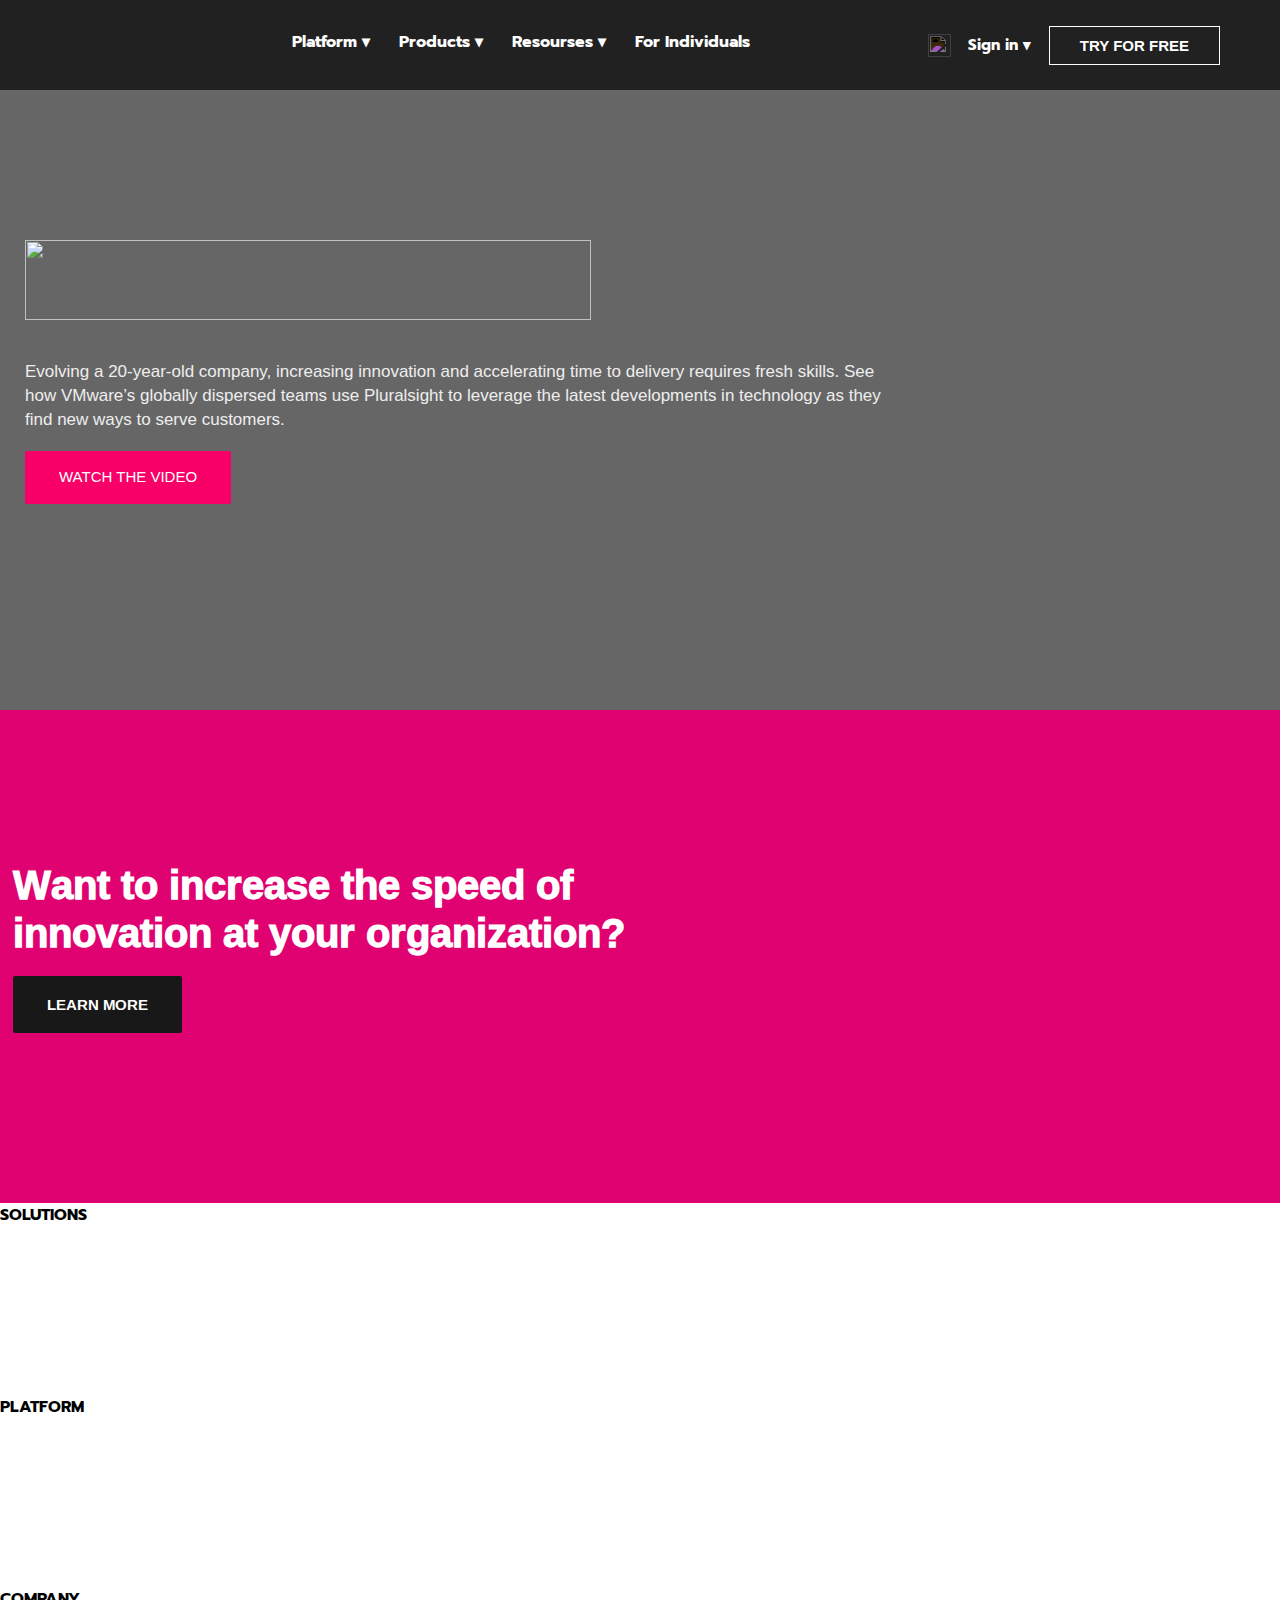
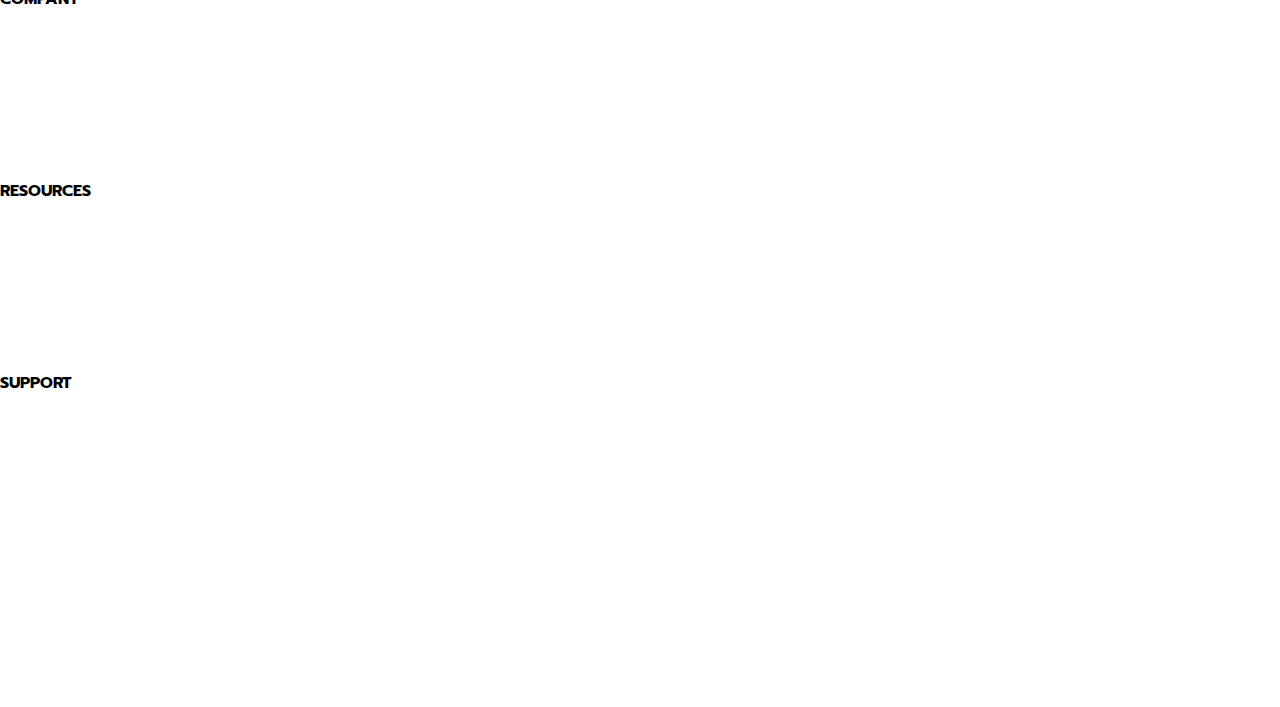
==== commit 627970d4: "first commit" ====
--- a/colab.html
+++ b/colab.html
@@ -1,85 +1,94 @@
 <!DOCTYPE html>
 <html lang="en">
+
 <head>
     <meta charset="UTF-8">
     <meta http-equiv="X-UA-Compatible" content="IE=edge">
     <meta name="viewport" content="width=device-width, initial-scale=1.0">
 
-       <!-- favicons -->
+    <!-- favicons -->
 
-       <link
-       rel="shortcut icon"
-       href="https://www.pluralsight.com/etc/clientlibs/pluralsight/main/images/favicons/favicon-96x96.png"
-       type="image/x-icon"/>
-     <!-- jquery -->
- 
-     <link rel="stylesheet" href="https://cdnjs.cloudflare.com/ajax/libs/slick-carousel/1.8.1/slick-theme.min.css" integrity="sha512-17EgCFERpgZKcm0j0fEq1YCJuyAWdz9KUtv1EjVuaOz8pDnh/0nZxmU6BBXwaaxqoi9PQXnRWqlcDB027hgv9A==" crossorigin="anonymous" referrerpolicy="no-referrer" />
-     <link rel="stylesheet" href="https://cdnjs.cloudflare.com/ajax/libs/slick-carousel/1.8.1/slick.min.css" integrity="sha512-yHknP1/AwR+yx26cB1y0cjvQUMvEa2PFzt1c9LlS4pRQ5NOTZFWbhBig+X9G9eYW/8m0/4OXNx8pxJ6z57x0dw==" crossorigin="anonymous" referrerpolicy="no-referrer" />
-     <link rel="stylesheet" href="./styles/grt-youtube-popup.css">
-     <!-- fonts -->
- 
-     <link rel="preconnect" href="https://fonts.googleapis.com" />
-     <link rel="preconnect" href="https://fonts.gstatic.com" crossorigin />
-     <link href="https://fonts.googleapis.com/css2?family=Ramabhadra&display=swap"rel="stylesheet"/>
- 
-     <link rel="preconnect" href="https://fonts.googleapis.com">
-     <link rel="preconnect" href="https://fonts.gstatic.com" crossorigin>
-     <link href="https://fonts.googleapis.com/css2?family=Titillium+Web&display=swap" rel="stylesheet">
- <!-- title -->
-     <title>Pluralsight + VMware</title>
+    <link rel="shortcut icon"
+        href="https://www.pluralsight.com/etc/clientlibs/pluralsight/main/images/favicons/favicon-96x96.png"
+        type="image/x-icon" />
+    <!-- jquery -->
 
-<!-- linked css -->
-     <link rel="stylesheet" href="./styles/colab.css">
-     <link rel="stylesheet" href="./styles/index.css">
-     <link rel="stylesheet" href="https://cdnjs.cloudflare.com/ajax/libs/font-awesome/4.7.0/css/font-awesome.min.css" />
-     <link rel="stylesheet" href="./styles/footer.css">
-     <link rel="stylesheet" href="./styles/nav.css">
+    <link rel="stylesheet" href="https://cdnjs.cloudflare.com/ajax/libs/slick-carousel/1.8.1/slick-theme.min.css"
+        integrity="sha512-17EgCFERpgZKcm0j0fEq1YCJuyAWdz9KUtv1EjVuaOz8pDnh/0nZxmU6BBXwaaxqoi9PQXnRWqlcDB027hgv9A=="
+        crossorigin="anonymous" referrerpolicy="no-referrer" />
+    <link rel="stylesheet" href="https://cdnjs.cloudflare.com/ajax/libs/slick-carousel/1.8.1/slick.min.css"
+        integrity="sha512-yHknP1/AwR+yx26cB1y0cjvQUMvEa2PFzt1c9LlS4pRQ5NOTZFWbhBig+X9G9eYW/8m0/4OXNx8pxJ6z57x0dw=="
+        crossorigin="anonymous" referrerpolicy="no-referrer" />
+    <link rel="stylesheet" href="./styles/grt-youtube-popup.css">
+    <!-- fonts -->
+
+    <link rel="preconnect" href="https://fonts.googleapis.com" />
+    <link rel="preconnect" href="https://fonts.gstatic.com" crossorigin />
+    <link href="https://fonts.googleapis.com/css2?family=Ramabhadra&display=swap" rel="stylesheet" />
+
+    <link rel="preconnect" href="https://fonts.googleapis.com">
+    <link rel="preconnect" href="https://fonts.gstatic.com" crossorigin>
+    <link href="https://fonts.googleapis.com/css2?family=Titillium+Web&display=swap" rel="stylesheet">
+    <!-- title -->
+    <title>Pluralsight + VMware</title>
+
+    <!-- linked css -->
+    <link rel="stylesheet" href="./styles/colab.css">
+    <link rel="stylesheet" href="./styles/index.css">
+    <link rel="stylesheet" href="https://cdnjs.cloudflare.com/ajax/libs/font-awesome/4.7.0/css/font-awesome.min.css" />
+    <link rel="stylesheet" href="./styles/footer.css">
+    <link rel="stylesheet" href="./styles/nav.css">
 
 </head>
+
 <body>
     <div id="navItems">
 
     </div>
 
     <div id="containernav">
-      <div id="nav">
+        <div id="nav">
 
-      </div>
+        </div>
 
-      <div id="searchBar">
+        <div id="searchBar">
 
-      </div>
+        </div>
     </div>
     <div id="vdo">
-    <video id="videoBG" poster="./images/vdoPic.jpg" autoplay muted loop>
-        <source src="./images/VMware + Pluralsight.mp4" type="video/mp4">
-    </video>
-    <div id="textDiv">
-        <img width="20%" src="./images/vmware+.png" alt="">
-        <p>Evolving a 20-year-old company, increasing innovation and accelerating time to delivery requires fresh skills. See how VMware’s globally dispersed teams use Pluralsight to leverage the latest developments in technology as they find new ways to serve customers.</p>
-        <a class="youtube-link" youtubeid="wh91rxCkVXI">
-            <button id="Linkbtn">Watch The Video</button>
-        </a>
+        <video id="videoBG" poster="./images/vdoPic.jpg" autoplay muted loop>
+            <source src="./images/VMware + Pluralsight.mp4" type="video/mp4">
+        </video>
+        <div id="textDiv">
+            <img width="20%" src="./images/vmware+.png" alt="">
+            <p>Evolving a 20-year-old company, increasing innovation and accelerating time to delivery requires fresh
+                skills. See how VMware’s globally dispersed teams use Pluralsight to leverage the latest developments in
+                technology as they find new ways to serve customers.</p>
+            <a class="youtube-link" youtubeid="wh91rxCkVXI">
+                <button id="Linkbtn">Watch The Video</button>
+            </a>
+        </div>
     </div>
-</div>
-<div id="pinkDiv">
-    <div id="pinkContent">
-        <h2>Want to increase the speed of innovation at your organization?</h2>
-        <button>learn more</button>
+    <div id="pinkDiv">
+        <div id="pinkContent">
+            <h2>Want to increase the speed of innovation at your organization?</h2>
+            <button>learn more</button>
+        </div>
     </div>
-</div>
-<div id="footer">
+    <div id="footer">
 
-</div>
+    </div>
 </body>
+
 </html>
 <script src="https://ajax.googleapis.com/ajax/libs/jquery/3.5.1/jquery.min.js"></script>
 
 <script src="./scripts/grt-youtube-popup.js"></script>
 
 <script> $(".youtube-link").grtyoutube({
-  autoPlay:false}
-); </script>
+        autoPlay: false
+    }
+    ); </script>
 
 <script type="module" src="./scripts/impexpnavfoot.js"></script>
 <script type="module" src="./scripts/navfunctions.js"></script>--- a/styles/index.css
+++ b/styles/index.css
@@ -294,12 +294,12 @@
   }
   #separatorLine{
     box-sizing : border-box; 
-margin : 0px 709.5px; 
+margin : auto; 
 padding : 0px; 
 background-color : rgb(0, 0, 0); 
 width : 6px; 
 height : 150px; 
-border-width : 3px; 
+border-width : 4px; 
 border-style : solid; 
 border-image : linear-gradient(rgb(236, 0, 140), rgb(241, 91, 42), rgba(0, 0, 0, 0)) 1 100% / 1 / 0 stretch; 
 margin-top: 70px;
--- a/styles/nav.css
+++ b/styles/nav.css
@@ -6,11 +6,11 @@
   padding: 0;
   font-family: "Prompt", sans-serif;
 }
-#mainBody{
+#mainBody {
   margin: 0;
   padding: 0;
 }
-#mainBody *{
+#mainBody * {
   margin: 0;
   padding: 0;
 }
@@ -563,28 +563,28 @@
   margin-left: 30%;
   margin-top: 10px;
 }
-@media only screen and (min-width: 260px) and (max-width: 1050px){
-  #nav ul{
+@media only screen and (min-width: 260px) and (max-width: 1050px) {
+  #nav ul {
     display: none;
   }
-  #nav{
+  #nav {
     display: flex;
   }
   #nav > div:nth-child(1) {
     width: 50%;
     height: 80%;
   }
-  #nav img{
+  #nav img {
     width: 100%;
     height: auto;
   }
-  #nav > div:nth-child(3) > div button{
+  #nav > div:nth-child(3) > div button {
     display: none;
   }
-}  
-
-@media only screen and (min-width: 260px) and (max-width: 900px){
-  #signinbtn{
+}
+
+@media only screen and (min-width: 260px) and (max-width: 900px) {
+  #signinbtn {
     display: none;
   }
-}+}
